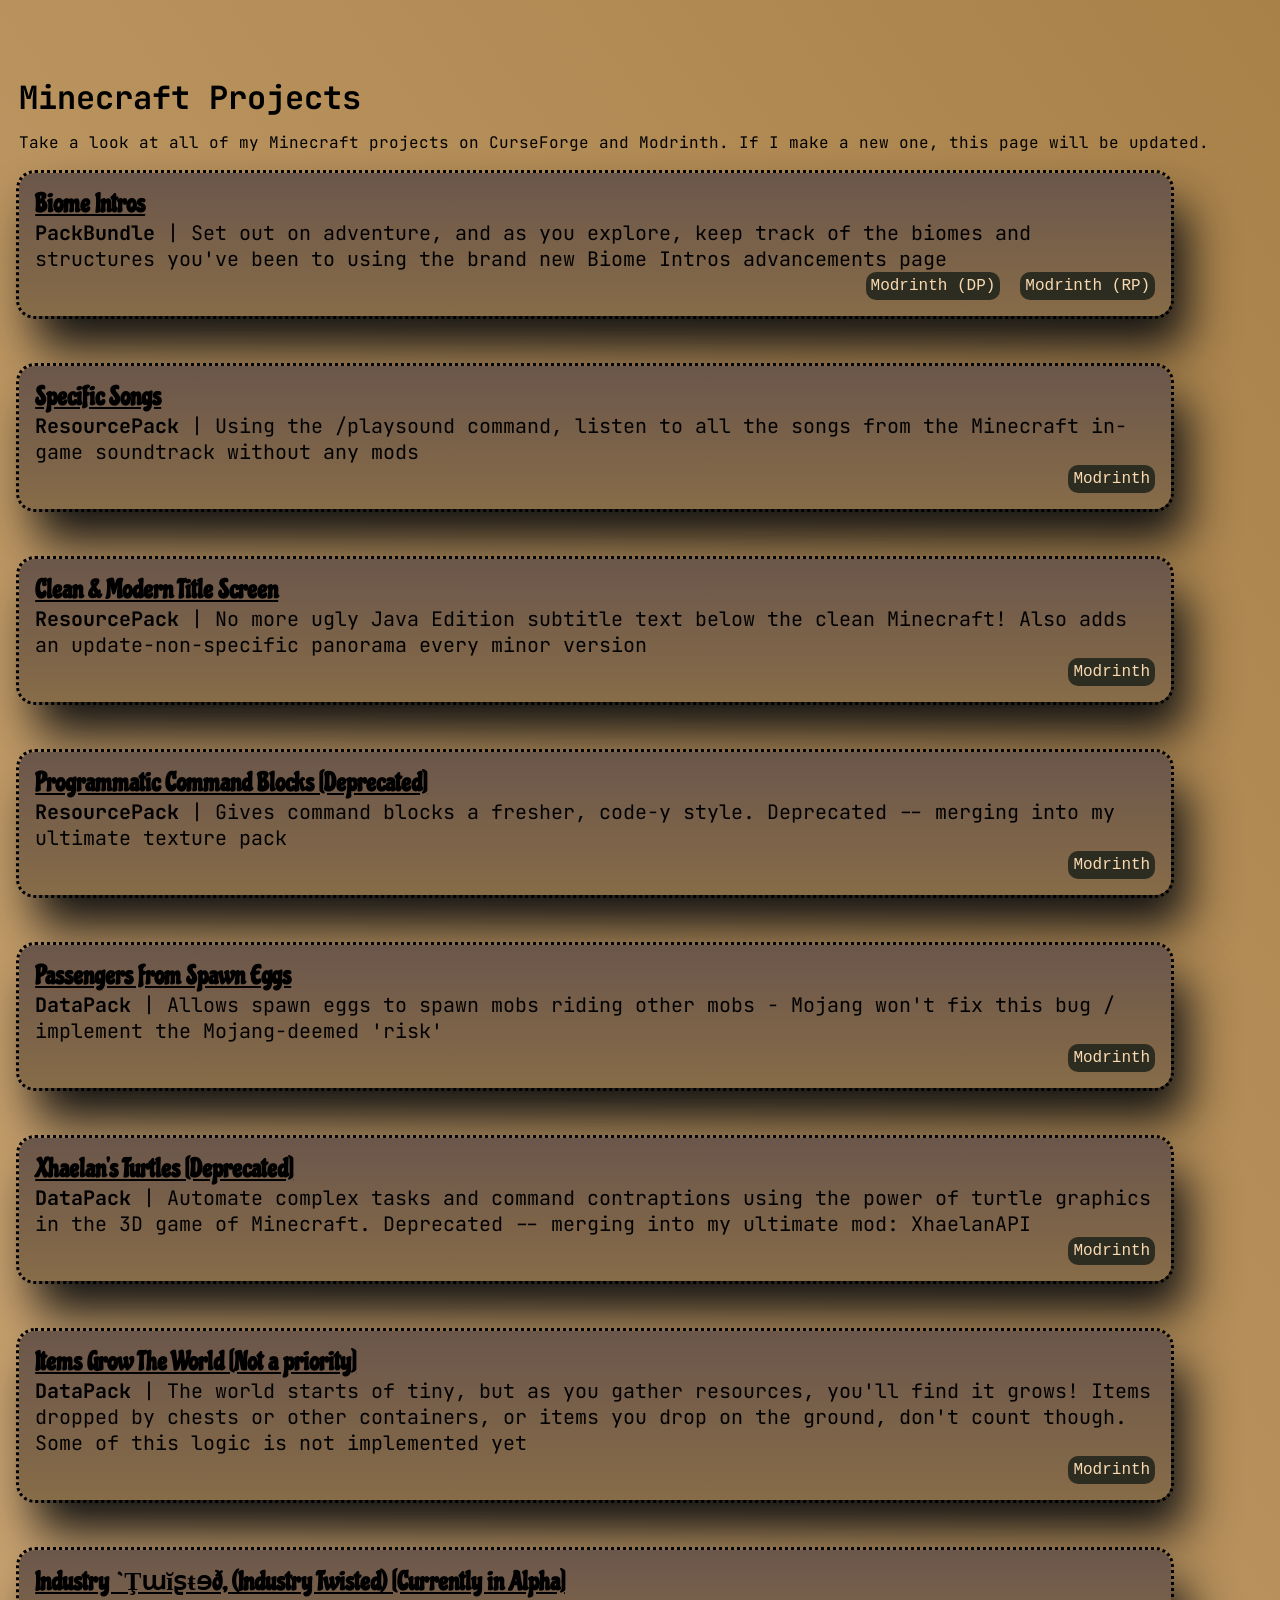
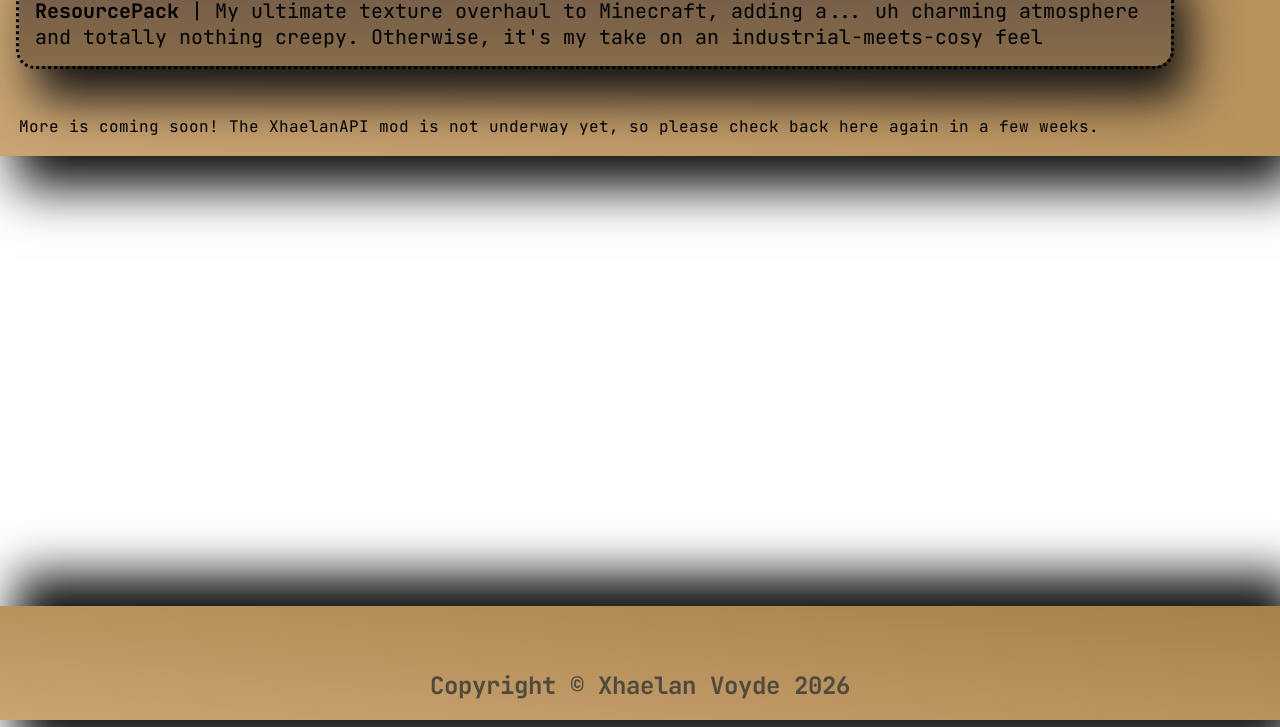
==== minecraft.html @ 9587bd0a "moved all files to surface level" ====
<!DOCTYPE html>
<html>
   <head>
      <title>Xhaelan - Minecraft Projects</title>
      <script src="main.js" defer></script>
      <link rel="stylesheet" href="main.css">
   </head>
   <body>
      <main class="wrapper">
         <div class="cover-layer">
            <h1>Minecraft Projects</h1>
            <p>Take a look at all of my Minecraft projects on CurseForge and Modrinth. If I make a new one, this page will be updated.</p>
            <div class="link-card">
               <h1>Biome Intros</h1>
               <p><strong>PackBundle</strong> | Set out on adventure, and as you explore, keep track of the biomes and structures you've been to using the brand new Biome Intros advancements page</p>
               <a href="https://modrinth.com/datapack/biome-intros-lang">Modrinth (RP)</a>
               <a href="https://modrinth.com/resourcepack/biome-intros">Modrinth (DP)</a>
            </div>
            <div class="link-card">
               <h1>Specific Songs</h1>
               <p><strong>ResourcePack</strong> | Using the /playsound command, listen to all the songs from the Minecraft in-game soundtrack without any mods</p>
               <a href="https://modrinth.com/resourcepack/specific-songs">Modrinth</a>
            </div>
            <div class="link-card">
               <h1>Clean & Modern Title Screen</h1>
               <p><strong>ResourcePack</strong> | No more ugly Java Edition subtitle text below the clean Minecraft! Also adds an update-non-specific panorama every minor version</p>
               <a href="https://modrinth.com/resourcepack/clean-and-modern-title-screen">Modrinth</a>
            </div>
            <div class="link-card">
               <h1>Programmatic Command Blocks [Deprecated]</h1>
               <p><strong>ResourcePack</strong> | Gives command blocks a fresher, code-y style. Deprecated -- merging into my ultimate texture pack</p>
               <a href="https://modrinth.com/resourcepack/programmatic-command-blocks">Modrinth</a>
            </div>
            <div class="link-card">
               <h1>Passengers from Spawn Eggs</h1>
               <p><strong>DataPack</strong> | Allows spawn eggs to spawn mobs riding other mobs - Mojang won't fix this bug / implement the Mojang-deemed 'risk'</p>
               <a href="https://modrinth.com/datapack/passengers-from-spawn-eggs">Modrinth</a>
            </div>
            <div class="link-card">
               <h1>Xhaelan's Turtles [Deprecated]</h1>
               <p><strong>DataPack</strong> | Automate complex tasks and command contraptions using the power of turtle graphics in the 3D game of Minecraft. Deprecated -- merging into my ultimate mod: XhaelanAPI</p>
               <a href="https://modrinth.com/datapack/xhaelans_turtles">Modrinth</a>
            </div>
            <div class="link-card">
               <h1>Items Grow The World [Not a priority]</h1>
               <p><strong>DataPack</strong> | The world starts of tiny, but as you gather resources, you'll find it grows! Items dropped by chests or other containers, or items you drop on the ground, don't count though. Some of this logic is not implemented yet</p>
               <a href="https://modrinth.com/datapack/items-grow-the-world">Modrinth</a>
            </div>
            <div class="link-card">
               <h1>Industry `Ţɯĭʂŧɘð, (Industry Twisted) [Currently in Alpha]</h1>
               <p><strong>ResourcePack</strong> | My ultimate texture overhaul to Minecraft, adding a... uh charming atmosphere and totally nothing creepy. Otherwise, it's my take on an industrial-meets-cosy feel</p>
            </div>
            <p>More is coming soon! The XhaelanAPI mod is not underway yet, so please check back here again in a few weeks.</p>
         </div>
         <div class="cover-layer">
            <h5>Copyright © Xhaelan Voyde 2026</h5>
         </div>
      </main>
   </body>
</html>
---- main.css ----
@import url('https://fonts.googleapis.com/css2?family=Chicle&family=JetBrains+Mono:ital,wght@0,100..800;1,100..800&family=M+PLUS+Code+Latin:wght@100..700&family=Victor+Mono:ital,wght@0,100..700;1,100..700&display=swap');

:root {
   --background-tint: rgb(201, 163, 114);
   --accent-color-dark: #5534a0;
   --accent-color-light: #5543a0;
   --text-color: rgb(248, 243, 189);
   --box-shadow-preset: 1em 2em 3em rgb(19, 19, 19);
   --box-shadow-preset-up: 1em -2em 3em rgb(19, 19, 19);
   --box-shadow-inset-preset: inset 0.5em 0 1em rgb(32, 29, 1);
   --box-shadow-preset-double: var(--box-shadow-preset), var(--box-shadow-preset-up);
   --link-dark: rgb(28, 29, 20);
}

* {
   box-sizing: border-box;
}

body {
   background-image: url('background.png');
   background-repeat: no-repeat;
   background-size: cover;
   background-attachment: fixed;
   font-family: 'JetBrains Mono';
   font-size: 18;
   padding: 0;
   overflow-x: hidden;
   width: 100%;
   margin: 0;
}

.wrapper {
   transform: translateY(0);
   transition: transform 2.5s cubic-bezier(1, 1, 1, 1);
   will-change: transform;
   height: 0;
}

.wrapper.slide {
   transform: translateY(-100vh);
   height: 0;
}

h5 {
   font-size: 1.5em;
   color: rgb(79, 74, 61);
   margin: 0;
   padding: 0;
   text-align: center;
   user-select: none;
}

a {
   user-select: none;
}

p {
   margin: 0;
   padding: 0;
   user-select: none;
}

h1 {
   margin: 0;
   padding: 0;
   padding-top: 1%;
   padding-bottom: 1%;
   user-select: none;
}

h2 {
   margin: 0;
   padding: 0;
   padding-top: 1%;
   padding-bottom: 1%;
   color: rgb(55, 55, 55);
   user-select: none;
}

h4 {
   margin: 0;
   padding: 0;
   color: #4f4163;
   font-size: 400%;
   font-family: 'Chicle';
   text-shadow: 5em black;
   text-align: center;
   margin-top: 15%;
   user-select: none;
   text-shadow: -0.1em -0.1em 0.075em rgb(57, 33, 10);
   
}

.xhaelan-head-image-container {
   width: 64px;
   height: 64px;
   position: fixed;
   overflow: hidden;
   left: 95vw;
   box-shadow: 0.5em 0.5em 0.5em black;
   border-radius: 10px;
}

.xhaelan-head-image-container img {
   width: 800%;
   height: 800%;
   image-rendering: pixelated;
   image-rendering: crisp-edges;
   object-position: -64px -64px;
}

.right-panel {
   background-color: rgb(113, 76, 113);
   border-radius: 10px;
   position:fixed;
   overflow-y: auto;
   z-index: 10;
   bottom: 20vh;
   left: 75%;
   width: 400px;
   min-height: 70vh;
   box-shadow: var(--box-shadow-preset);
}

.cover-layer {
   background-image: linear-gradient(to top right, var(--background-tint), rgb(168, 129, 73));
   min-width: 1vw;
   min-height: 10vh;
   padding: 1.5vw;
   padding-top: 5%;
   box-shadow: var(--box-shadow-preset-double);
   margin-bottom: 50vh;
}

.cover-layer:last-child {
   margin: 0;
   margin-bottom: -100vh;
}

ul {
   margin-left: 5%;
   background-color: rgba(28, 29, 20, 0.2);
   max-width: 90%;
   border-radius: 5px;
   padding-top: 1%;
   padding-bottom: 1%;
   list-style-type: none;
   user-select: none;
}

.navigator {
   background-color: rgb(76, 64, 50);
   width: 100vw;
   height: 10%;
   color: var(--text-color);
   padding: 0.5vw;
   float: left;
   position: fixed;
   box-shadow: inset 1em 0 2em rgb(32, 29, 1);
   z-index: 10;
}

.navigator a {
   color: var(--link-dark);
   text-decoration: none;
   font-size: x-large;
   animation-name: link-fade-out;
   animation-duration: 3s;
   animation-timing-function: ease;
}

.navigator a:hover {
   color: var(--text-color);
   text-decoration: none;
   animation-name: link-fade-in;
   animation-duration: 1s;
   animation-timing-function: ease;
}

.code-box {
   background-color: rgba(25, 25, 24, 0.75);
   font-family: monospace;
   font-size: 1.125em;
   border-radius: 0.5vw;
   padding: 1vw;
   max-width: 40vw;
   color: var(--text-color);
   box-shadow: var(--box-shadow-inset-preset);
}

.link-card {
   background-image: linear-gradient(to top, rgb(135, 108, 72), rgb(107, 86, 75));
   border-radius: 1em;
   width: 90vw;
   align-content: center;
   text-align: left;
   padding: 1em;
   margin-bottom: 50px;
   margin-top: 20px;
   outline-style:dotted;
   box-shadow: var(--box-shadow-preset);
}

.link-card h1 {
   font-size: 2vw;
   font-family: 'Chicle';
   margin: 0;
   padding: 0;
   text-decoration: underline;
}

.link-card a {
   font-size: 1.25vw;
   font-family: monospace;
   color: rgb(250, 217, 176);
   background-color:rgb(44, 45, 32);
   padding: 5px;
   border-radius: 10px;
   text-decoration: none;
   float: right;
   margin-left: 20px;
   font-weight: lighter;
}

.link-card a:hover {
   font-weight: bolder;
   color: rgb(176, 153, 249);
}

.link-card p {
   font-size: 1.25em;
}

.mobile-error {
   position: fixed;
   top: 0;
   left: 0;
   width: 100vw;
   height: 100vh;
   background-color: rgb(76, 64, 50);
   color: var(--text-color);
   text-align: center;
   padding-top: 50%;
   font-size: 300%;
}

@media (min-width: 1024px) {
   .mobile-error {
      display: none;
   }
}

@keyframes link-fade-in {
   from {
      color: var(--link-dark);
   }
   to {
      color: var(--text-color);
   }
}

@keyframes link-fade-out {
   from {
      color: var(--text-color);
   }
   to {
      color: var(--link-dark);
   }
}
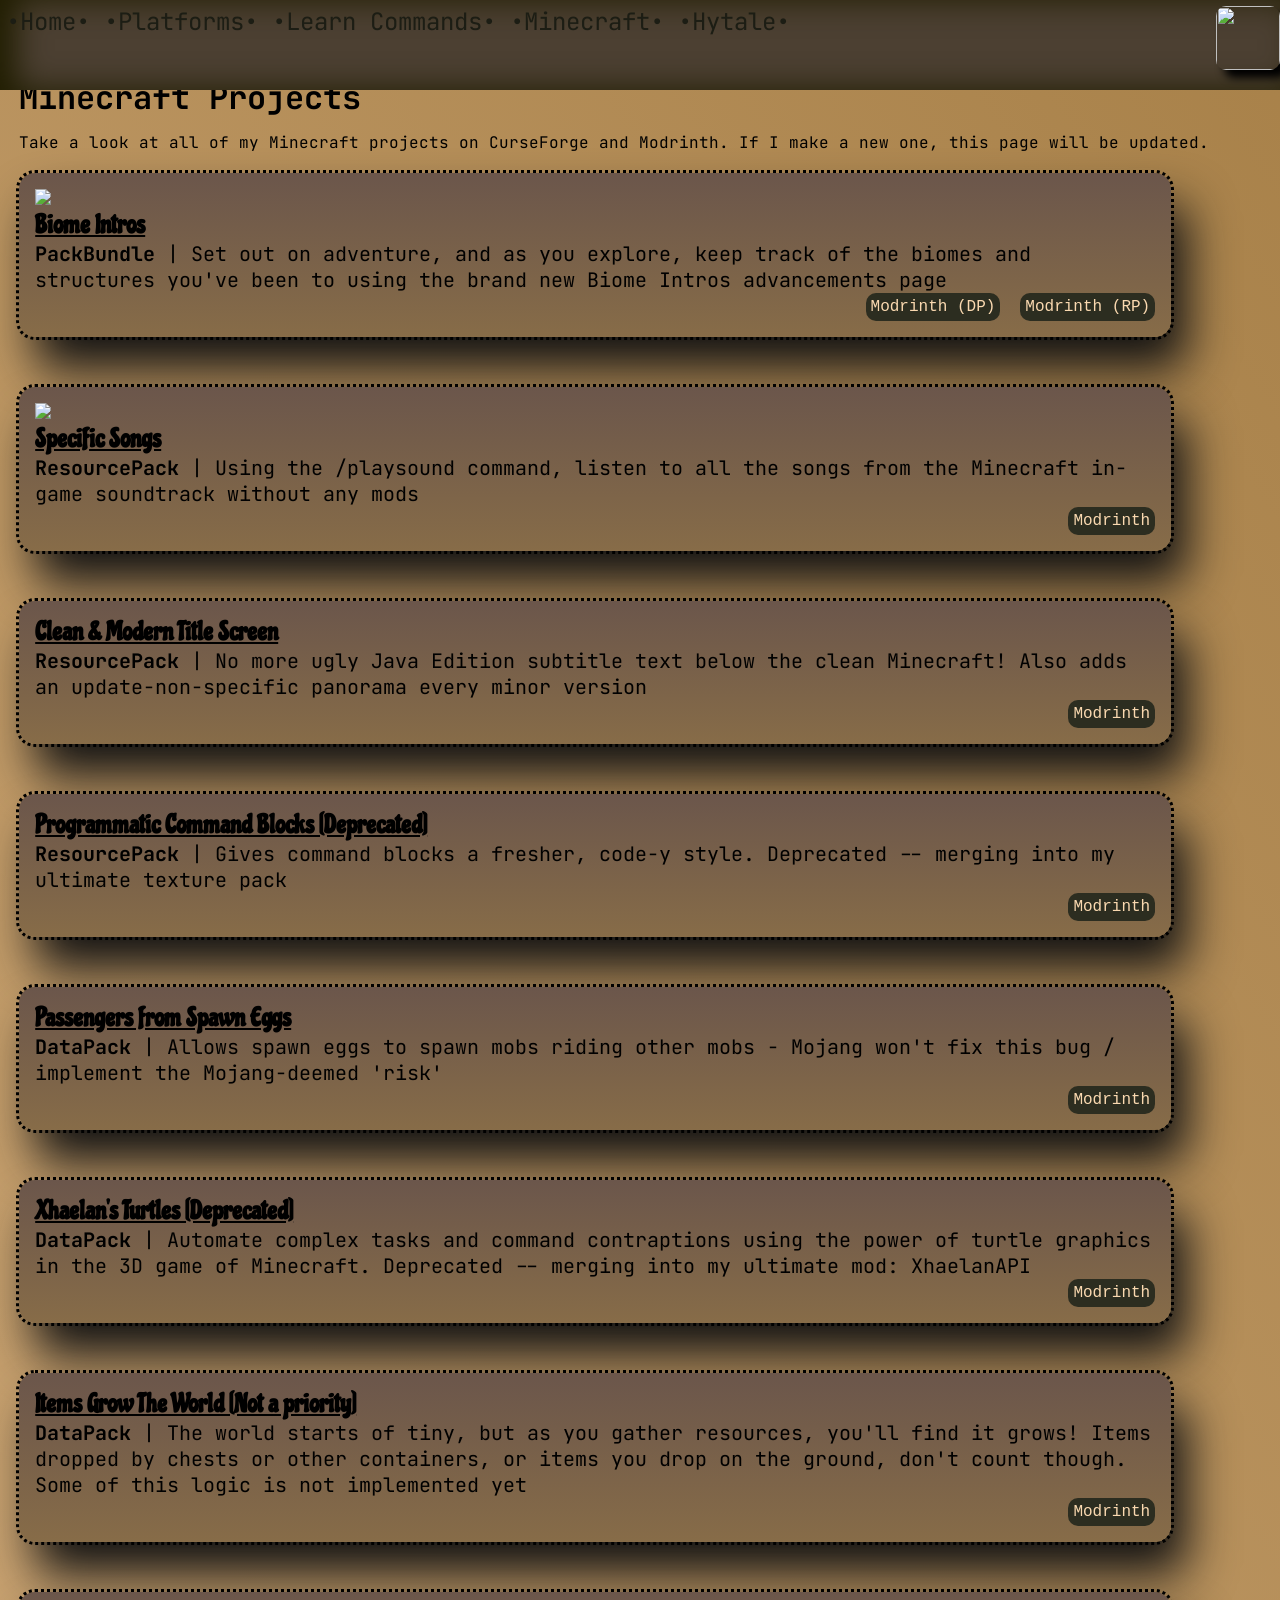
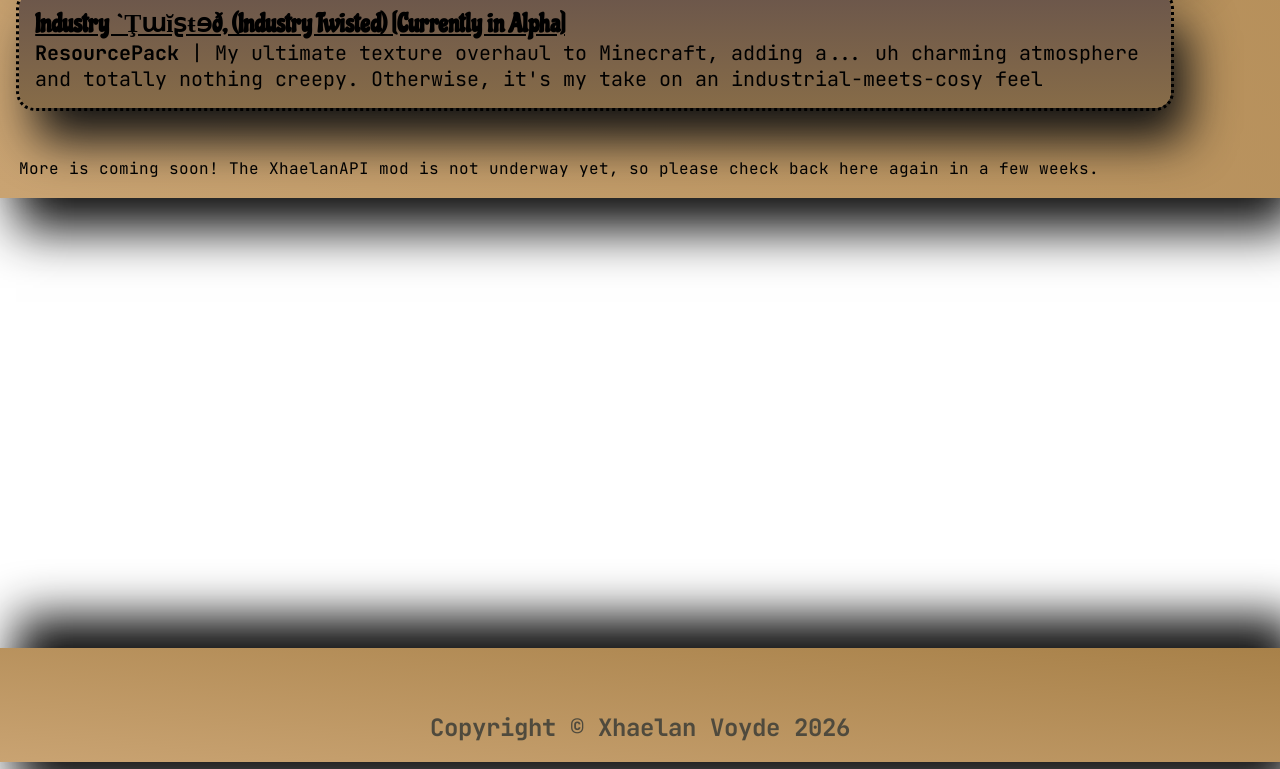
==== commit 61014e77: "Updated icon retrieval and links" ====
--- a/minecraft.html
+++ b/minecraft.html
@@ -11,12 +11,14 @@
             <h1>Minecraft Projects</h1>
             <p>Take a look at all of my Minecraft projects on CurseForge and Modrinth. If I make a new one, this page will be updated.</p>
             <div class="link-card">
+               <img class="feature-icon" src="https://cdn.modrinth.com/data/ZEir11hI/6c0be559e03b67482c88793e94a68cebc691920c_96.webp">
                <h1>Biome Intros</h1>
                <p><strong>PackBundle</strong> | Set out on adventure, and as you explore, keep track of the biomes and structures you've been to using the brand new Biome Intros advancements page</p>
                <a href="https://modrinth.com/datapack/biome-intros-lang">Modrinth (RP)</a>
                <a href="https://modrinth.com/resourcepack/biome-intros">Modrinth (DP)</a>
             </div>
             <div class="link-card">
+               <img class="feature-icon" src="https://cdn.modrinth.com/data/tZ5qbqDy/31ff5704003ca5c623d185f3acfe83281c01db72.png">
                <h1>Specific Songs</h1>
                <p><strong>ResourcePack</strong> | Using the /playsound command, listen to all the songs from the Minecraft in-game soundtrack without any mods</p>
                <a href="https://modrinth.com/resourcepack/specific-songs">Modrinth</a>
--- a/main.css
+++ b/main.css
@@ -102,11 +102,10 @@
 }
 
 .xhaelan-head-image-container img {
-   width: 800%;
-   height: 800%;
+   width: 100%;
+   height: 100%;
    image-rendering: pixelated;
    image-rendering: crisp-edges;
-   object-position: -64px -64px;
 }
 
 .right-panel {
@@ -242,6 +241,7 @@
    text-align: center;
    padding-top: 50%;
    font-size: 300%;
+   z-index: 20;
 }
 
 @media (min-width: 1024px) {
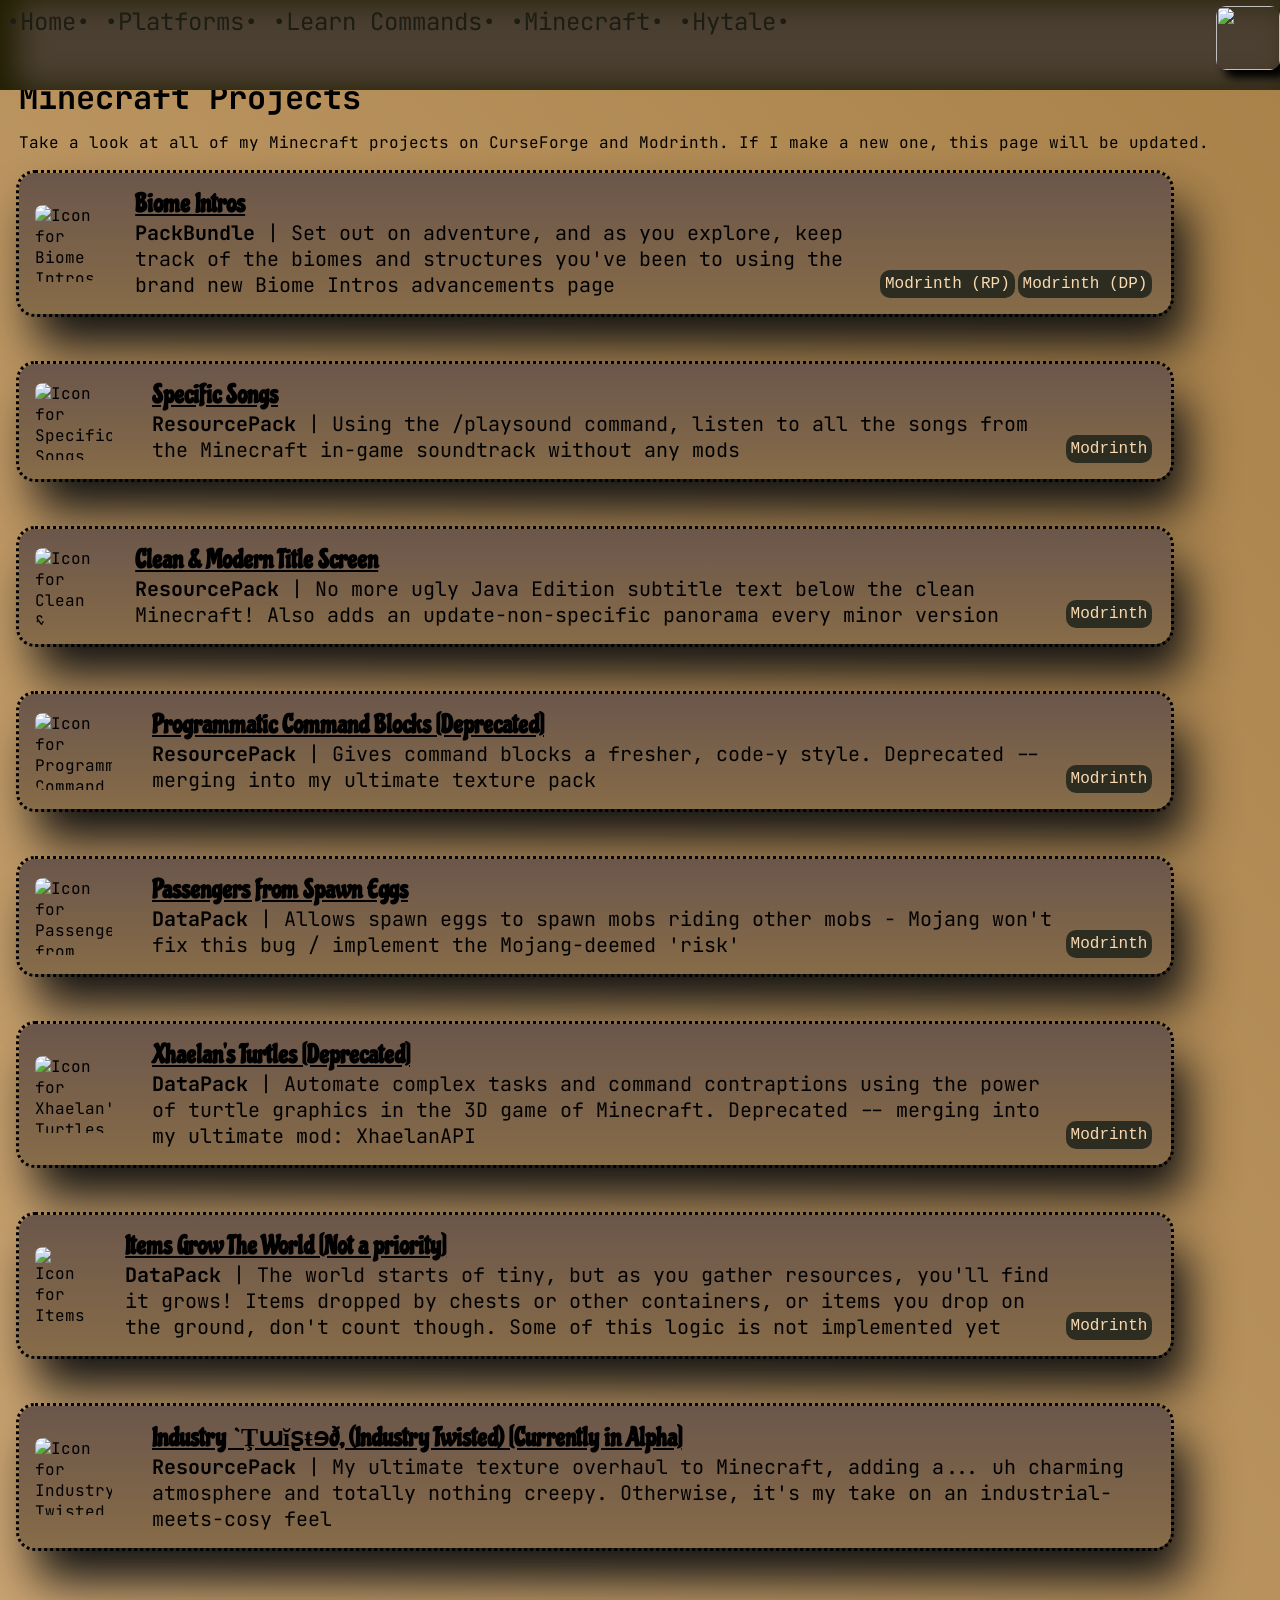
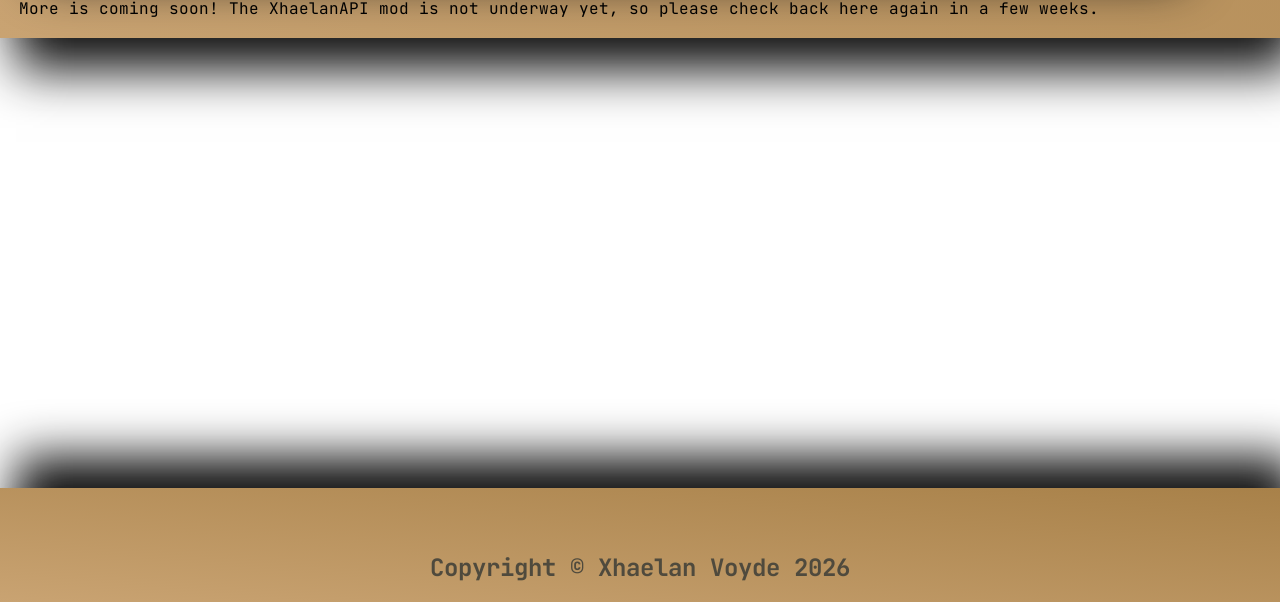
==== commit 70468afa: "Added icons to Platforms and Minecraft pages" ====
--- a/minecraft.html
+++ b/minecraft.html
@@ -11,46 +11,68 @@
             <h1>Minecraft Projects</h1>
             <p>Take a look at all of my Minecraft projects on CurseForge and Modrinth. If I make a new one, this page will be updated.</p>
             <div class="link-card">
-               <img class="feature-icon" src="https://cdn.modrinth.com/data/ZEir11hI/6c0be559e03b67482c88793e94a68cebc691920c_96.webp">
-               <h1>Biome Intros</h1>
-               <p><strong>PackBundle</strong> | Set out on adventure, and as you explore, keep track of the biomes and structures you've been to using the brand new Biome Intros advancements page</p>
+               <img class="feature-icon" src="https://cdn.modrinth.com/data/ZEir11hI/6c0be559e03b67482c88793e94a68cebc691920c_96.webp" alt="Icon for Biome Intros">
+               <div class="link-card-desc">
+                  <h1>Biome Intros</h1>
+                  <p><strong>PackBundle</strong> | Set out on adventure, and as you explore, keep track of the biomes and structures you've been to using the brand new Biome Intros advancements page</p>
+               </div>
                <a href="https://modrinth.com/datapack/biome-intros-lang">Modrinth (RP)</a>
                <a href="https://modrinth.com/resourcepack/biome-intros">Modrinth (DP)</a>
             </div>
             <div class="link-card">
-               <img class="feature-icon" src="https://cdn.modrinth.com/data/tZ5qbqDy/31ff5704003ca5c623d185f3acfe83281c01db72.png">
-               <h1>Specific Songs</h1>
-               <p><strong>ResourcePack</strong> | Using the /playsound command, listen to all the songs from the Minecraft in-game soundtrack without any mods</p>
+               <img class="feature-icon" src="https://cdn.modrinth.com/data/tZ5qbqDy/31ff5704003ca5c623d185f3acfe83281c01db72.png" alt="Icon for Specific Songs">
+               <div class="link-card-desc">
+                  <h1>Specific Songs</h1>
+                  <p><strong>ResourcePack</strong> | Using the /playsound command, listen to all the songs from the Minecraft in-game soundtrack without any mods</p>
+               </div>
                <a href="https://modrinth.com/resourcepack/specific-songs">Modrinth</a>
             </div>
             <div class="link-card">
-               <h1>Clean & Modern Title Screen</h1>
-               <p><strong>ResourcePack</strong> | No more ugly Java Edition subtitle text below the clean Minecraft! Also adds an update-non-specific panorama every minor version</p>
+               <img class="feature-icon" src="https://cdn.modrinth.com/data/ashgXQbR/609340b22cc70159a8ba47e64ee22e43a3e3df5e_96.webp" alt="Icon for Clean & Modern Title Screen">
+               <div class="link-card-desc">
+                  <h1>Clean & Modern Title Screen</h1>
+                  <p><strong>ResourcePack</strong> | No more ugly Java Edition subtitle text below the clean Minecraft! Also adds an update-non-specific panorama every minor version</p>
+               </div>
                <a href="https://modrinth.com/resourcepack/clean-and-modern-title-screen">Modrinth</a>
             </div>
             <div class="link-card">
-               <h1>Programmatic Command Blocks [Deprecated]</h1>
-               <p><strong>ResourcePack</strong> | Gives command blocks a fresher, code-y style. Deprecated -- merging into my ultimate texture pack</p>
+               <img class="feature-icon" src="https://cdn.modrinth.com/data/uFc3PtCh/5f515e500fee34e0b46305263becc914f8ca1dab.png" alt="Icon for Programmatic Command Blocks">
+               <div class="link-card-desc">
+                  <h1>Programmatic Command Blocks [Deprecated]</h1>
+                  <p><strong>ResourcePack</strong> | Gives command blocks a fresher, code-y style. Deprecated -- merging into my ultimate texture pack</p>
+               </div>
                <a href="https://modrinth.com/resourcepack/programmatic-command-blocks">Modrinth</a>
             </div>
             <div class="link-card">
-               <h1>Passengers from Spawn Eggs</h1>
-               <p><strong>DataPack</strong> | Allows spawn eggs to spawn mobs riding other mobs - Mojang won't fix this bug / implement the Mojang-deemed 'risk'</p>
+               <img class="feature-icon" src="https://cdn.modrinth.com/data/XsgwrUBB/e14863d9dfacda5f404d908ce9dba4d5c569176d_96.webp" alt="Icon for Passengers from Spawn Eggs">
+               <div class="link-card-desc">
+                  <h1>Passengers from Spawn Eggs</h1>
+                  <p><strong>DataPack</strong> | Allows spawn eggs to spawn mobs riding other mobs - Mojang won't fix this bug / implement the Mojang-deemed 'risk'</p>
+               </div>
                <a href="https://modrinth.com/datapack/passengers-from-spawn-eggs">Modrinth</a>
             </div>
             <div class="link-card">
-               <h1>Xhaelan's Turtles [Deprecated]</h1>
-               <p><strong>DataPack</strong> | Automate complex tasks and command contraptions using the power of turtle graphics in the 3D game of Minecraft. Deprecated -- merging into my ultimate mod: XhaelanAPI</p>
+               <img class="feature-icon" src="https://cdn.modrinth.com/data/dFBau9ZP/e40d59c92bab96824bbcac3a793d273717e1aec2.png" alt="Icon for Xhaelan's Turtles">
+               <div class="link-card-desc">
+                  <h1>Xhaelan's Turtles [Deprecated]</h1>
+                  <p><strong>DataPack</strong> | Automate complex tasks and command contraptions using the power of turtle graphics in the 3D game of Minecraft. Deprecated -- merging into my ultimate mod: XhaelanAPI</p>
+               </div>
                <a href="https://modrinth.com/datapack/xhaelans_turtles">Modrinth</a>
             </div>
             <div class="link-card">
-               <h1>Items Grow The World [Not a priority]</h1>
-               <p><strong>DataPack</strong> | The world starts of tiny, but as you gather resources, you'll find it grows! Items dropped by chests or other containers, or items you drop on the ground, don't count though. Some of this logic is not implemented yet</p>
+               <img class="feature-icon" src="https://cdn.modrinth.com/data/veW0yXaX/fac4340225ace1c522b54ef42316753a97fad12b.png" alt="Icon for Items Grow The World">
+               <div class="link-card-desc">
+                  <h1>Items Grow The World [Not a priority]</h1>
+                  <p><strong>DataPack</strong> | The world starts of tiny, but as you gather resources, you'll find it grows! Items dropped by chests or other containers, or items you drop on the ground, don't count though. Some of this logic is not implemented yet</p>
+               </div>
                <a href="https://modrinth.com/datapack/items-grow-the-world">Modrinth</a>
             </div>
             <div class="link-card">
-               <h1>Industry `Ţɯĭʂŧɘð, (Industry Twisted) [Currently in Alpha]</h1>
-               <p><strong>ResourcePack</strong> | My ultimate texture overhaul to Minecraft, adding a... uh charming atmosphere and totally nothing creepy. Otherwise, it's my take on an industrial-meets-cosy feel</p>
+               <img class="feature-icon" src="https://cdn.modrinth.com/data/WYSfDYQH/c190f3aab23e62faeab552e9e795c8fb0b4b70cb_96.webp" alt="Icon for Industry Twisted">
+               <div class="link-card-desc">
+                  <h1>Industry `Ţɯĭʂŧɘð, (Industry Twisted) [Currently in Alpha]</h1>
+                  <p><strong>ResourcePack</strong> | My ultimate texture overhaul to Minecraft, adding a... uh charming atmosphere and totally nothing creepy. Otherwise, it's my take on an industrial-meets-cosy feel</p>
+               </div>
             </div>
             <p>More is coming soon! The XhaelanAPI mod is not underway yet, so please check back here again in a few weeks.</p>
          </div>
--- a/main.css
+++ b/main.css
@@ -192,15 +192,29 @@
    border-radius: 1em;
    width: 90vw;
    align-content: center;
+   align-items: center;
    text-align: left;
    padding: 1em;
    margin-bottom: 50px;
    margin-top: 20px;
    outline-style:dotted;
    box-shadow: var(--box-shadow-preset);
-}
-
-.link-card h1 {
+   display: flex;
+}
+
+.link-card-desc {
+   display: flex;
+   flex-direction: column;
+}
+
+.feature-icon {
+   width: 6vw;
+   height: 6vw;
+   border-radius: 8px;
+   margin-right: 40px;
+}
+
+.link-card-desc h1 {
    font-size: 2vw;
    font-family: 'Chicle';
    margin: 0;
@@ -217,8 +231,11 @@
    border-radius: 10px;
    text-decoration: none;
    float: right;
-   margin-left: 20px;
+   margin-left: auto;
+   margin-right: 0.25%;
+   flex-shrink: 0;
    font-weight: lighter;
+   align-self: last baseline;
 }
 
 .link-card a:hover {
